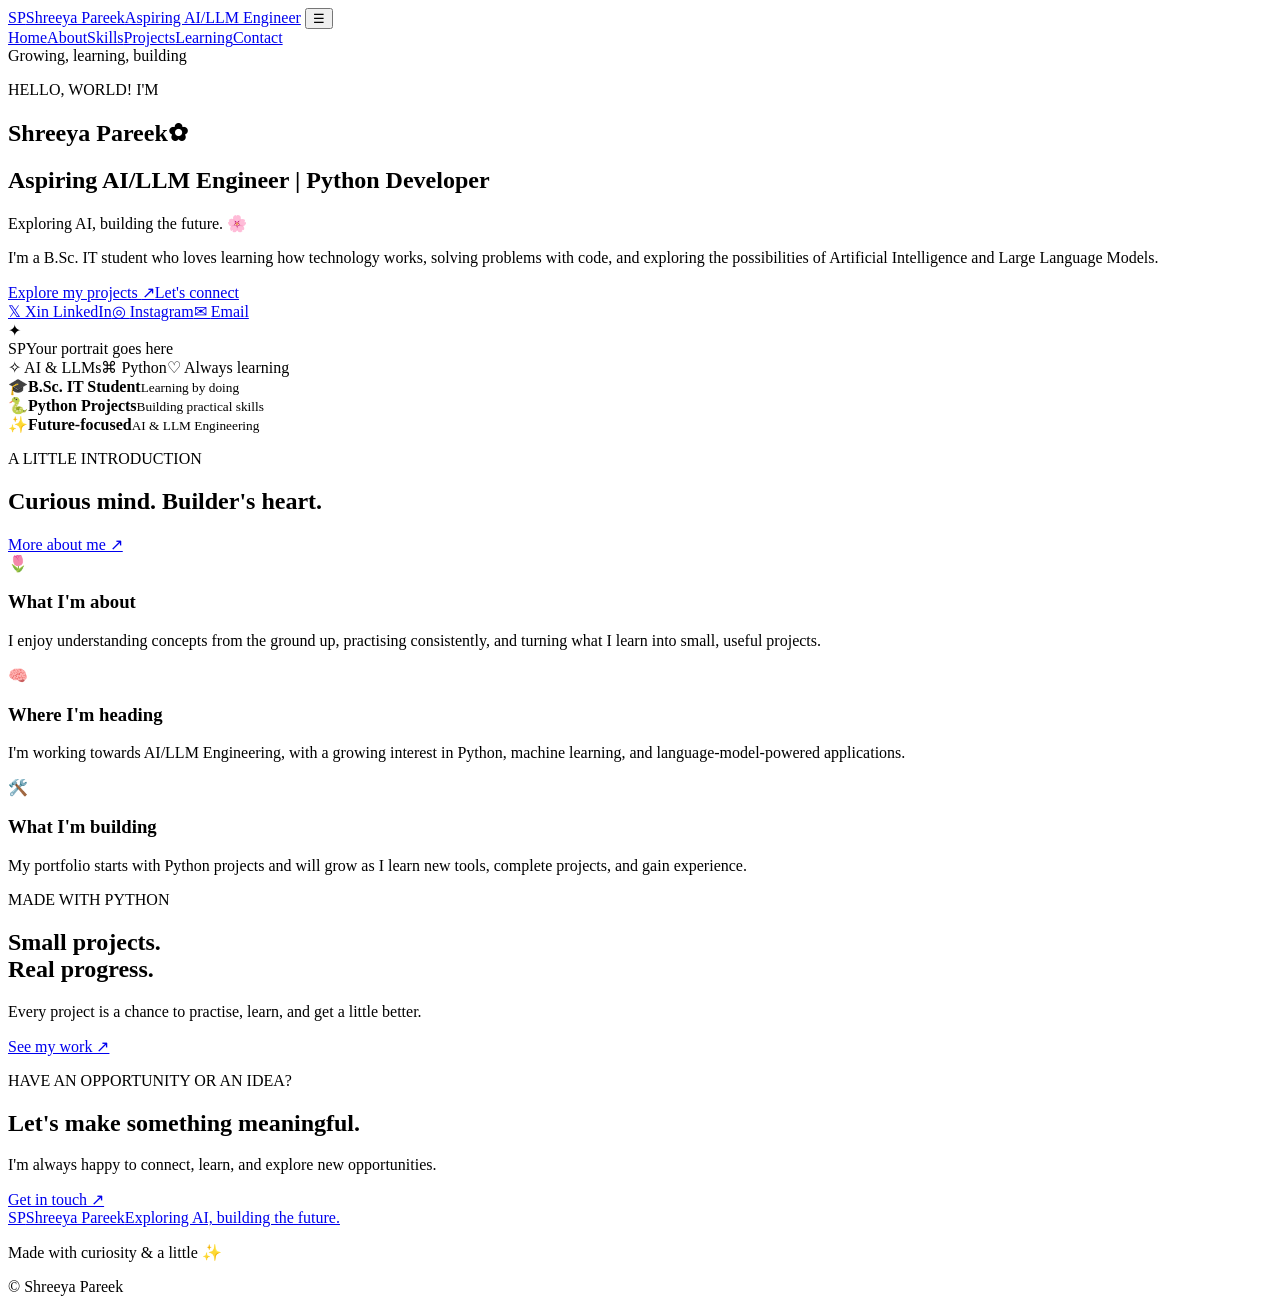
==== assets/index.html @ 4fab8f9c "Add files via upload" ====
<!DOCTYPE html>
<html lang="en">
<head>
  <meta charset="UTF-8"><meta name="viewport" content="width=device-width, initial-scale=1.0">
  <meta name="description" content="Shreeya Pareek — Aspiring AI/LLM Engineer and Python Developer. Explore projects, skills, and learning journey.">
  <title>Shreeya Pareek | Portfolio</title><link rel="stylesheet" href="assets/css/style.css">
</head>
<body>
<header class="site-header"><a class="brand" href="index.html"><span class="brand-mark">SP</span><span>Shreeya Pareek<span class="brand-sub">Aspiring AI/LLM Engineer</span></span></a>
<button class="menu-toggle" aria-label="Toggle navigation" aria-expanded="false">☰</button>
<nav class="nav"><a class="active" href="index.html">Home</a><a href="about.html">About</a><a href="skills.html">Skills</a><a href="projects.html">Projects</a><a href="learning.html">Learning</a><a href="contact.html" class="nav-cta">Contact</a></nav></header>
<main>
<section class="hero container">
  <div class="hero-copy"><span class="eyebrow"><span class="status-dot"></span> Growing, learning, building</span>
    <p class="overline">HELLO, WORLD! I'M</p><h1>Shreeya <span class="gradient-text">Pareek</span><span class="wave">✿</span></h1>
    <h2>Aspiring AI/LLM Engineer <span class="divider">|</span> Python Developer</h2>
    <p class="hero-tagline">Exploring AI, building the future. <span>🌸</span></p>
    <p class="hero-description">I'm a B.Sc. IT student who loves learning how technology works, solving problems with code, and exploring the possibilities of Artificial Intelligence and Large Language Models.</p>
    <div class="hero-actions"><a class="button button-primary" href="projects.html">Explore my projects <span>↗</span></a><a class="button button-secondary" href="contact.html">Let's connect</a></div>
    <div class="social-row"><a href="https://x.com/SparkSarc" target="_blank" rel="noopener">𝕏 <span>X</span></a><a href="https://www.linkedin.com/in/shreeya-pareek-653609417/" target="_blank" rel="noopener">in <span>LinkedIn</span></a><a href="https://www.instagram.com/__spark26/" target="_blank" rel="noopener">◎ <span>Instagram</span></a><a href="mailto:shreeyavishalpareek06@gmail.com">✉ <span>Email</span></a></div>
  </div>
  <div class="hero-visual"><div class="orbit orbit-one"></div><div class="orbit orbit-two"></div><div class="profile-card"><div class="card-sparkle sparkle-one">✦</div><div class="avatar-frame"><div class="avatar-placeholder"><span class="avatar-initials">SP</span><span class="avatar-caption">Your portrait goes here</span></div></div><span class="floating-chip chip-ai">✧ AI & LLMs</span><span class="floating-chip chip-python">⌘ Python</span><span class="floating-chip chip-heart">♡ Always learning</span></div><div class="blob blob-one"></div><div class="blob blob-two"></div></div>
</section>
<section class="quick-strip container"><div><span class="strip-icon">🎓</span><span><strong>B.Sc. IT Student</strong><small>Learning by doing</small></span></div><div><span class="strip-icon">🐍</span><span><strong>Python Projects</strong><small>Building practical skills</small></span></div><div><span class="strip-icon">✨</span><span><strong>Future-focused</strong><small>AI & LLM Engineering</small></span></div></section>
<section class="section container"><div class="section-heading"><div><p class="overline">A LITTLE INTRODUCTION</p><h2>Curious mind. <span class="gradient-text">Builder's heart.</span></h2></div><a class="text-link" href="about.html">More about me ↗</a></div><div class="intro-grid"><article class="soft-card intro-card"><span class="card-icon">🌷</span><h3>What I'm about</h3><p>I enjoy understanding concepts from the ground up, practising consistently, and turning what I learn into small, useful projects.</p></article><article class="soft-card intro-card"><span class="card-icon">🧠</span><h3>Where I'm heading</h3><p>I'm working towards AI/LLM Engineering, with a growing interest in Python, machine learning, and language-model-powered applications.</p></article><article class="soft-card intro-card"><span class="card-icon">🛠️</span><h3>What I'm building</h3><p>My portfolio starts with Python projects and will grow as I learn new tools, complete projects, and gain experience.</p></article></div></section>
<section class="featured-band"><div class="container featured-inner"><div><p class="overline">MADE WITH PYTHON</p><h2>Small projects.<br><span class="gradient-text">Real progress.</span></h2><p>Every project is a chance to practise, learn, and get a little better.</p></div><a class="button button-primary" href="projects.html">See my work ↗</a></div></section>
<section class="section container closing-cta"><div><p class="overline">HAVE AN OPPORTUNITY OR AN IDEA?</p><h2>Let's make something <span class="gradient-text">meaningful.</span></h2><p>I'm always happy to connect, learn, and explore new opportunities.</p></div><a class="button button-primary" href="contact.html">Get in touch ↗</a></section>
</main><footer class="site-footer"><div class="container footer-inner"><a class="brand footer-brand" href="index.html"><span class="brand-mark">SP</span><span>Shreeya Pareek<span class="brand-sub">Exploring AI, building the future.</span></span></a><p>Made with curiosity & a little ✨</p><span>© <span class="year"></span> Shreeya Pareek</span></div></footer><script src="assets/js/main.js"></script></body></html>
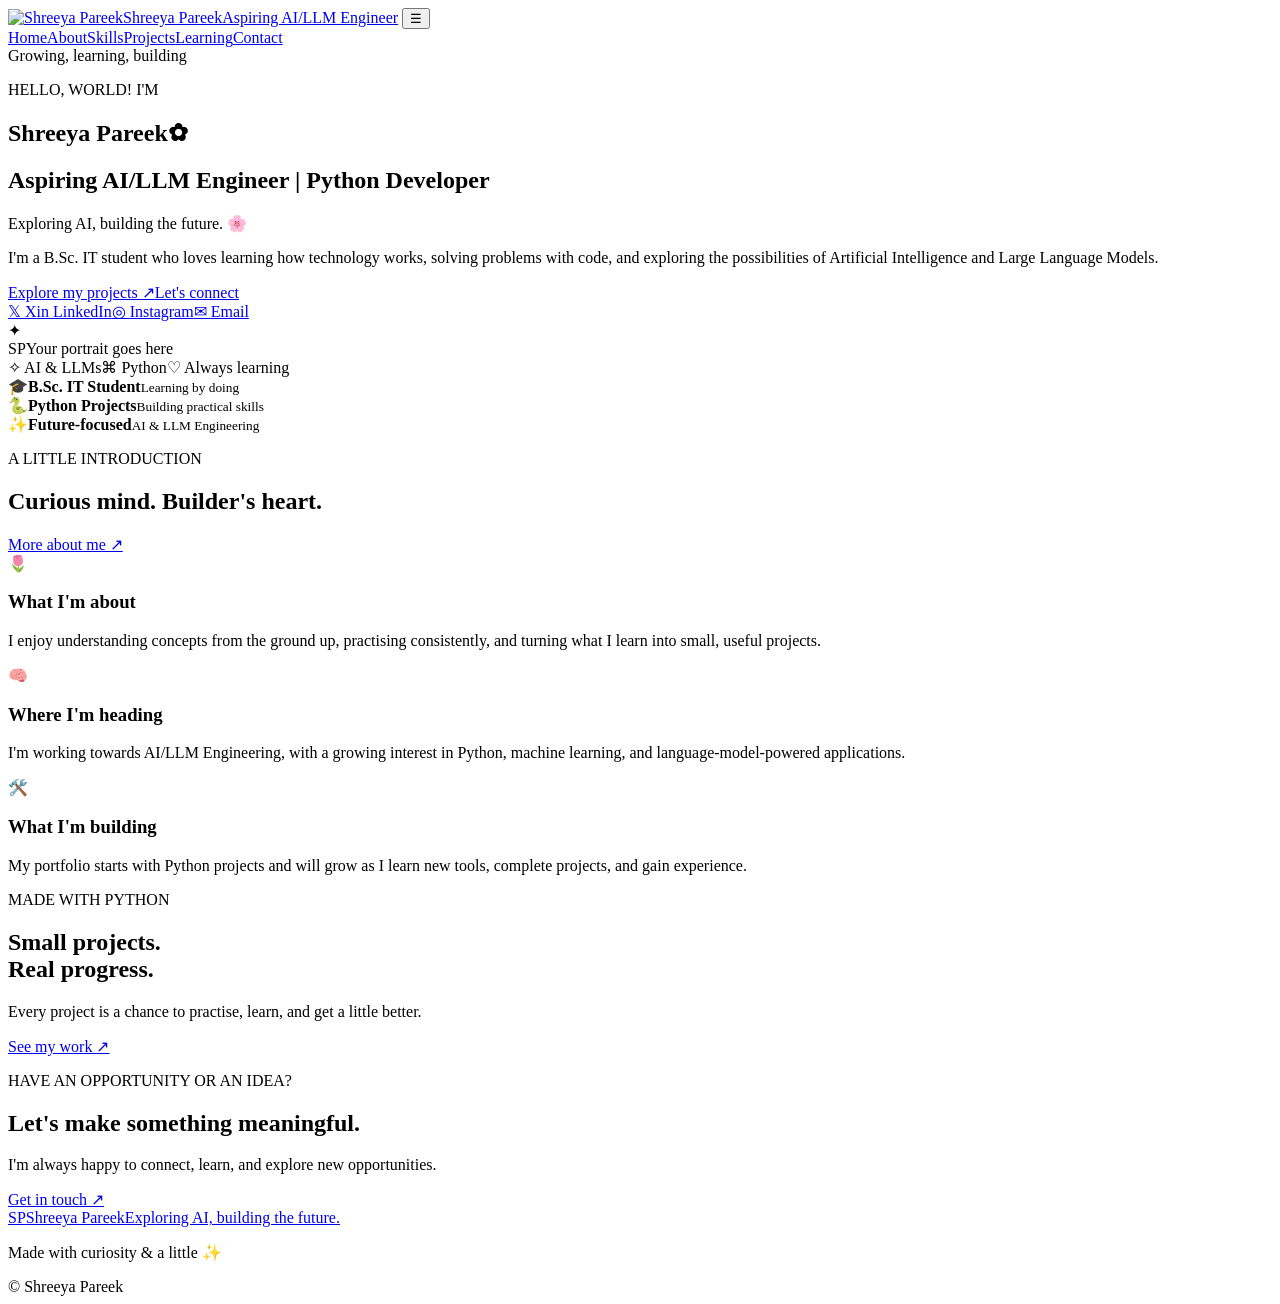
==== commit 91cb589f: "Add files via upload" ====
--- a/assets/index.html
+++ b/assets/index.html
@@ -6,7 +6,7 @@
   <title>Shreeya Pareek | Portfolio</title><link rel="stylesheet" href="assets/css/style.css">
 </head>
 <body>
-<header class="site-header"><a class="brand" href="index.html"><span class="brand-mark">SP</span><span>Shreeya Pareek<span class="brand-sub">Aspiring AI/LLM Engineer</span></span></a>
+<header class="site-header"><a class="brand" href="index.html"><img class="brand-mark" src="assets/shreeya.jpeg" alt="Shreeya Pareek"><span>Shreeya Pareek<span class="brand-sub">Aspiring AI/LLM Engineer</span></span></a>
 <button class="menu-toggle" aria-label="Toggle navigation" aria-expanded="false">☰</button>
 <nav class="nav"><a class="active" href="index.html">Home</a><a href="about.html">About</a><a href="skills.html">Skills</a><a href="projects.html">Projects</a><a href="learning.html">Learning</a><a href="contact.html" class="nav-cta">Contact</a></nav></header>
 <main>
